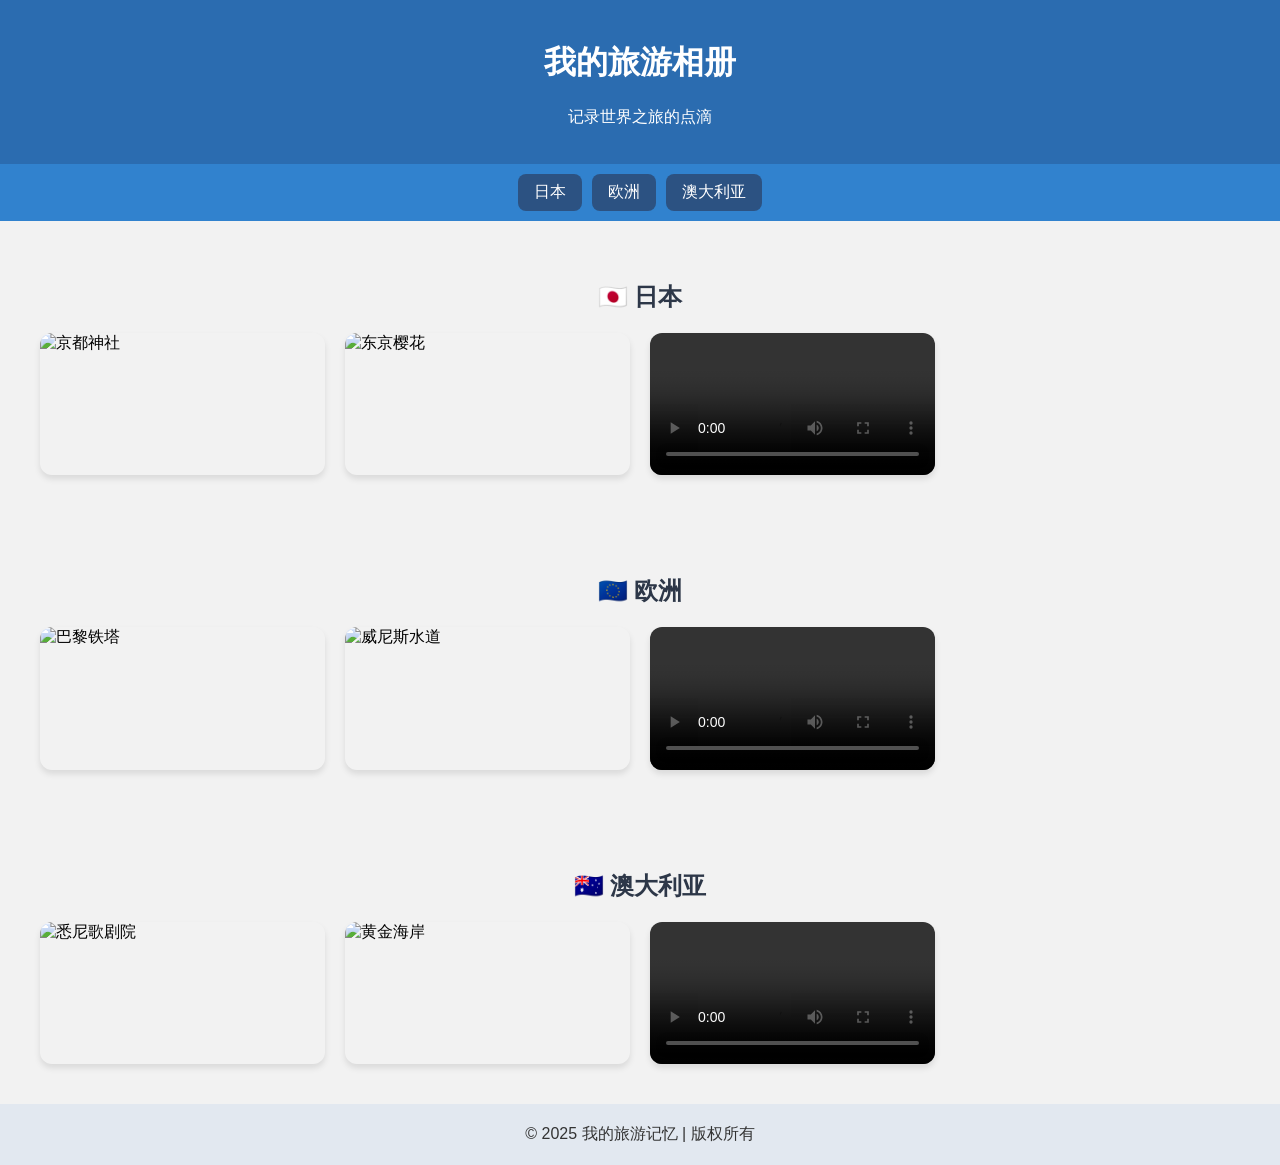
==== index.html @ 56ffec73 "Create index.html" ====
<!DOCTYPE html>
<html lang="zh">
<head>
  <meta charset="UTF-8" />
  <meta name="viewport" content="width=device-width, initial-scale=1.0"/>
  <title>我的旅游相册</title>
  <style>
    body {
      font-family: Arial, sans-serif;
      margin: 0;
      background-color: #f2f2f2;
    }

    header {
      background-color: #2b6cb0;
      color: white;
      padding: 20px;
      text-align: center;
    }

    nav {
      background-color: #3182ce;
      display: flex;
      justify-content: center;
      flex-wrap: wrap;
      gap: 10px;
      padding: 10px;
    }

    nav a {
      color: white;
      text-decoration: none;
      padding: 8px 16px;
      border-radius: 8px;
      background-color: #2c5282;
    }

    nav a:hover {
      background-color: #63b3ed;
    }

    section {
      padding: 40px 20px;
    }

    h2 {
      text-align: center;
      color: #2d3748;
      margin-bottom: 20px;
    }

    .gallery {
      display: grid;
      grid-template-columns: repeat(auto-fill, minmax(280px, 1fr));
      gap: 20px;
      max-width: 1200px;
      margin: auto;
    }

    .gallery img,
    .gallery video {
      width: 100%;
      height: auto;
      border-radius: 12px;
      box-shadow: 0 4px 6px rgba(0,0,0,0.1);
    }

    footer {
      text-align: center;
      padding: 20px;
      background-color: #e2e8f0;
      color: #333;
    }
  </style>
</head>
<body>

<header>
  <h1>我的旅游相册</h1>
  <p>记录世界之旅的点滴</p>
</header>

<nav>
  <a href="#japan">日本</a>
  <a href="#europe">欧洲</a>
  <a href="#australia">澳大利亚</a>
</nav>

<!-- 日本分区 -->
<section id="japan">
  <h2>🇯🇵 日本</h2>
  <div class="gallery">
    <img src="photos/japan_temple.jpg" alt="京都神社">
    <img src="photos/japan_sakura.jpg" alt="东京樱花">
    <video controls>
      <source src="videos/japan_food.mp4" type="video/mp4">
    </video>
  </div>
</section>

<!-- 欧洲分区 -->
<section id="europe">
  <h2>🇪🇺 欧洲</h2>
  <div class="gallery">
    <img src="photos/europe_paris.jpg" alt="巴黎铁塔">
    <img src="photos/europe_venice.jpg" alt="威尼斯水道">
    <video controls>
      <source src="videos/europe_trip.mp4" type="video/mp4">
    </video>
  </div>
</section>

<!-- 澳大利亚分区 -->
<section id="australia">
  <h2>🇦🇺 澳大利亚</h2>
  <div class="gallery">
    <img src="photos/aus_sydney.jpg" alt="悉尼歌剧院">
    <img src="photos/aus_beach.jpg" alt="黄金海岸">
    <video controls>
      <source src="videos/aus_koala.mp4" type="video/mp4">
    </video>
  </div>
</section>

<footer>
  &copy; 2025 我的旅游记忆 | 版权所有
</footer>

</body>
</html>
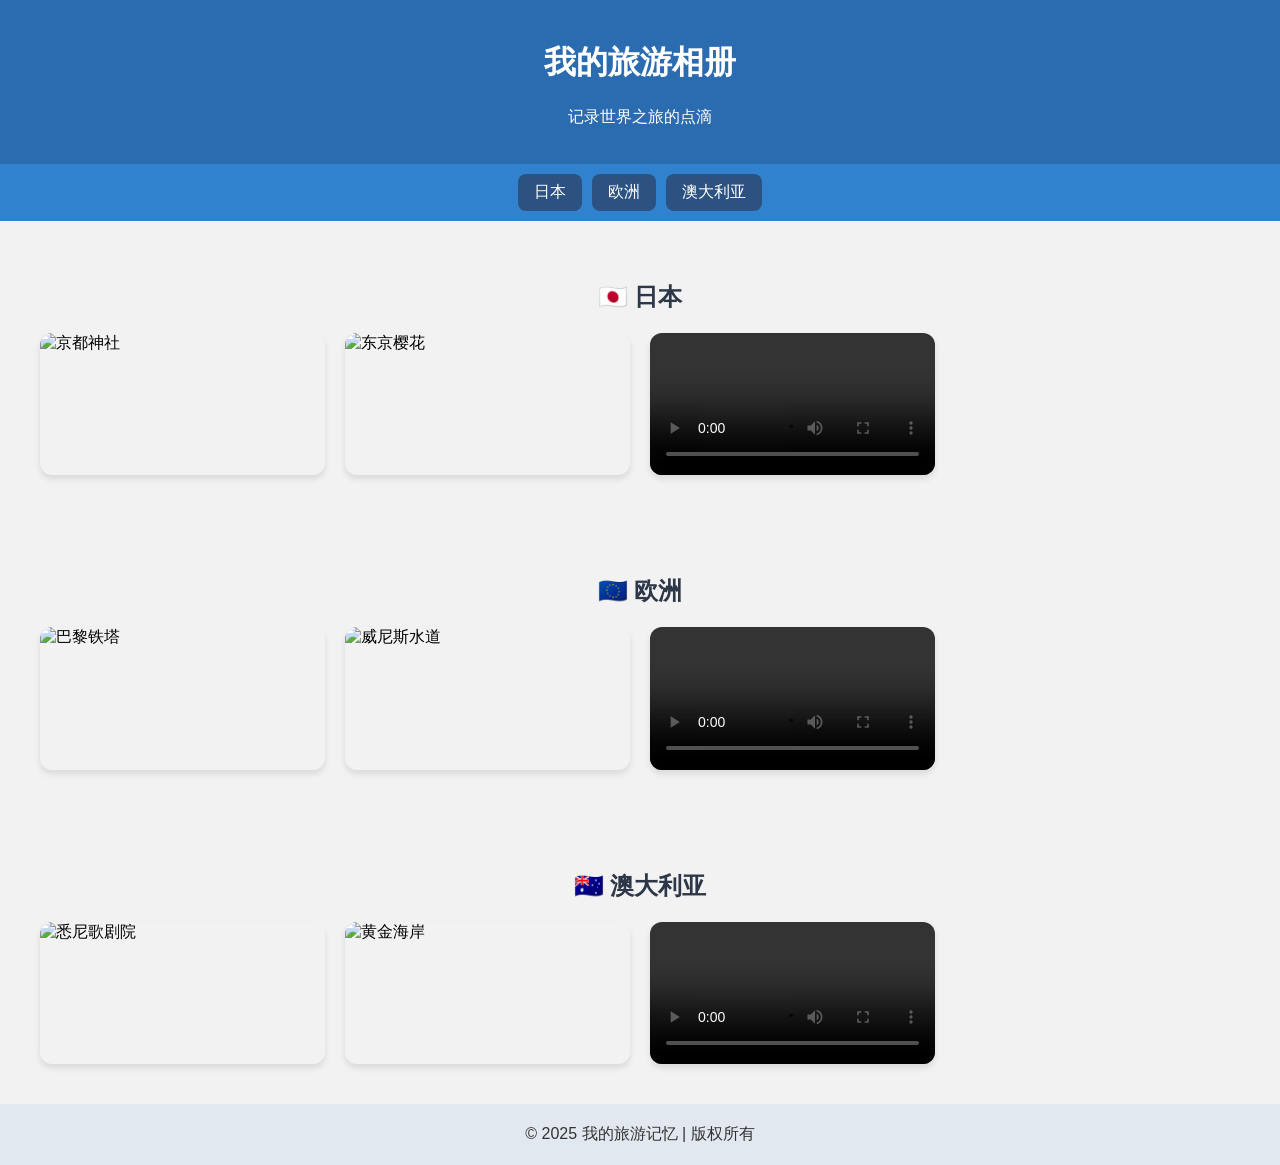
==== commit da0d8adb: "Update index.html" ====
--- a/index.html
+++ b/index.html
@@ -3,7 +3,7 @@
 <head>
   <meta charset="UTF-8" />
   <meta name="viewport" content="width=device-width, initial-scale=1.0"/>
-  <title>我的旅游相册</title>
+  <title>我的旅游相册测试</title>
   <style>
     body {
       font-family: Arial, sans-serif;
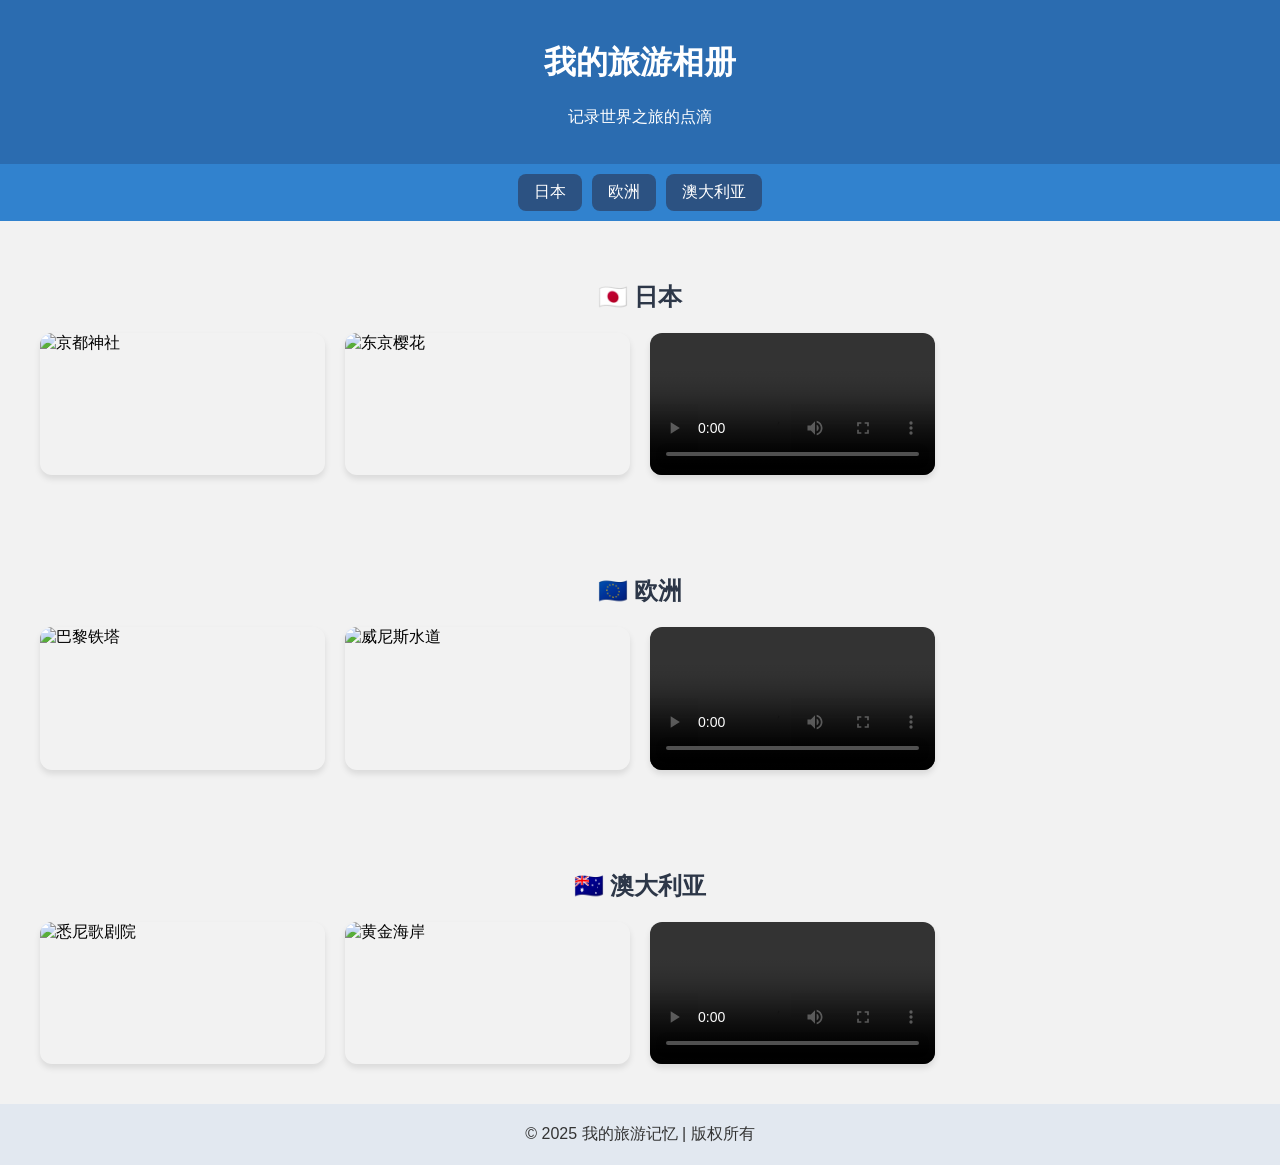
==== commit ede72ef5: "Update index.html" ====
--- a/index.html
+++ b/index.html
@@ -3,7 +3,7 @@
 <head>
   <meta charset="UTF-8" />
   <meta name="viewport" content="width=device-width, initial-scale=1.0"/>
-  <title>我的旅游相册测试</title>
+  <title>我的旅游相册</title>
   <style>
     body {
       font-family: Arial, sans-serif;
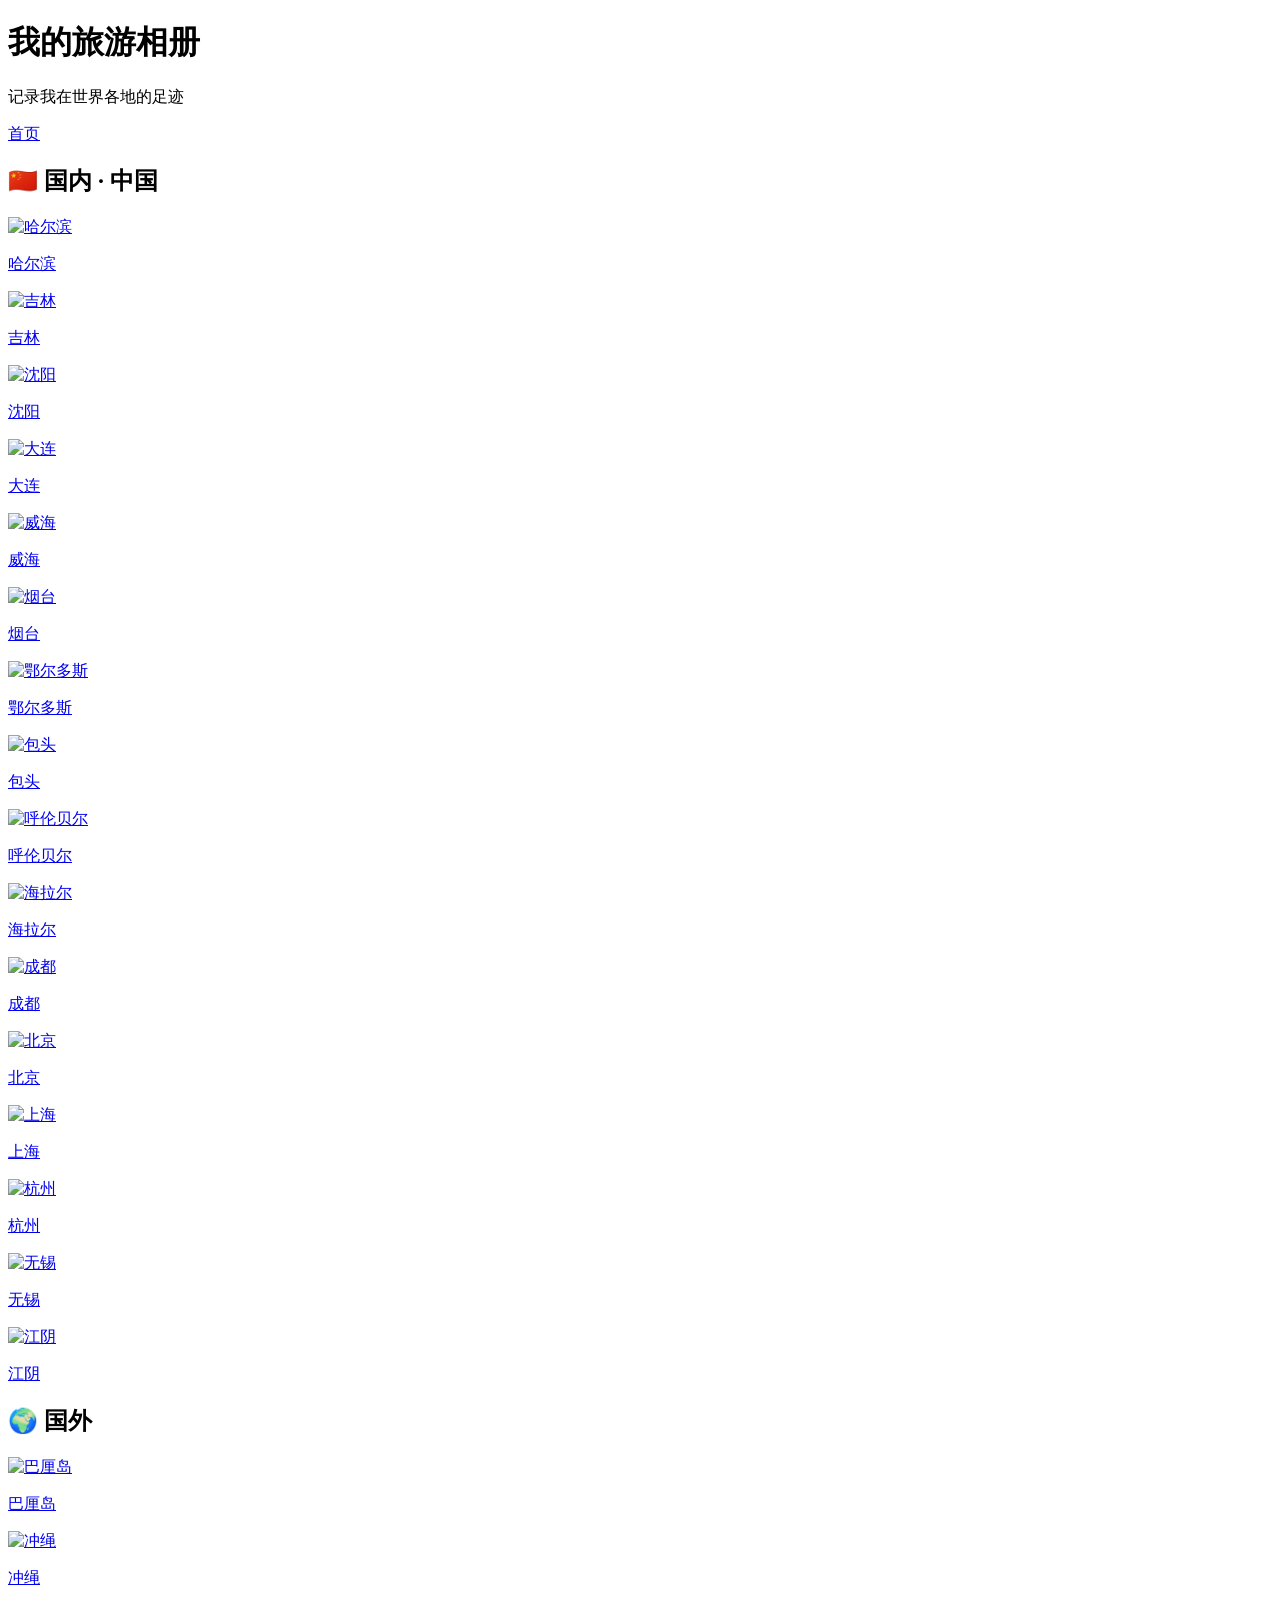
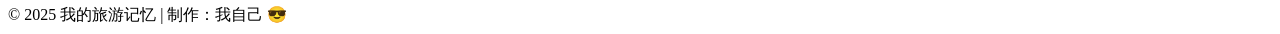
==== commit 27a9ea97: "模版生成 新的index，css和页面模版" ====
--- a/index.html
+++ b/index.html
@@ -4,127 +4,53 @@
   <meta charset="UTF-8" />
   <meta name="viewport" content="width=device-width, initial-scale=1.0"/>
   <title>我的旅游相册</title>
-  <style>
-    body {
-      font-family: Arial, sans-serif;
-      margin: 0;
-      background-color: #f2f2f2;
-    }
-
-    header {
-      background-color: #2b6cb0;
-      color: white;
-      padding: 20px;
-      text-align: center;
-    }
-
-    nav {
-      background-color: #3182ce;
-      display: flex;
-      justify-content: center;
-      flex-wrap: wrap;
-      gap: 10px;
-      padding: 10px;
-    }
-
-    nav a {
-      color: white;
-      text-decoration: none;
-      padding: 8px 16px;
-      border-radius: 8px;
-      background-color: #2c5282;
-    }
-
-    nav a:hover {
-      background-color: #63b3ed;
-    }
-
-    section {
-      padding: 40px 20px;
-    }
-
-    h2 {
-      text-align: center;
-      color: #2d3748;
-      margin-bottom: 20px;
-    }
-
-    .gallery {
-      display: grid;
-      grid-template-columns: repeat(auto-fill, minmax(280px, 1fr));
-      gap: 20px;
-      max-width: 1200px;
-      margin: auto;
-    }
-
-    .gallery img,
-    .gallery video {
-      width: 100%;
-      height: auto;
-      border-radius: 12px;
-      box-shadow: 0 4px 6px rgba(0,0,0,0.1);
-    }
-
-    footer {
-      text-align: center;
-      padding: 20px;
-      background-color: #e2e8f0;
-      color: #333;
-    }
-  </style>
+  <link rel="stylesheet" href="style.css" />
 </head>
 <body>
+  <header>
+    <h1>我的旅游相册</h1>
+    <p>记录我在世界各地的足迹</p>
+  </header>
 
-<header>
-  <h1>我的旅游相册</h1>
-  <p>记录世界之旅的点滴</p>
-</header>
+  <nav>
+    <!-- 可以回到首页 -->
+    <a href="index.html">首页</a>
+  </nav>
 
-<nav>
-  <a href="#japan">日本</a>
-  <a href="#europe">欧洲</a>
-  <a href="#australia">澳大利亚</a>
-</nav>
+  <!-- 国内旅行 -->
+  <section>
+    <h2>🇨🇳 国内 · 中国</h2>
+    <div class="gallery">
+      <a href="harbin.html"><img src="photos/harbin.jpg" alt="哈尔滨"><p>哈尔滨</p></a>
+      <a href="jilin.html"><img src="photos/jilin.jpg" alt="吉林"><p>吉林</p></a>
+      <a href="shenyang.html"><img src="photos/shenyang.jpg" alt="沈阳"><p>沈阳</p></a>
+      <a href="dalian.html"><img src="photos/dalian.jpg" alt="大连"><p>大连</p></a>
+      <a href="weihai.html"><img src="photos/weihai.jpg" alt="威海"><p>威海</p></a>      
+      <a href="yantai.html"><img src="photos/weihai.jpg" alt="烟台"><p>烟台</p></a>
+      <a href="ordos.html"><img src="photos/ordos.jpg" alt="鄂尔多斯"><p>鄂尔多斯</p></a>
+      <a href="baotou.html"><img src="photos/baotou.jpg" alt="包头"><p>包头</p></a>
+      <a href="hulunbuir.html"><img src="photos/hulunbuir.jpg" alt="呼伦贝尔"><p>呼伦贝尔</p></a>
+      <a href="hailar.html"><img src="photos/hailar.jpg" alt="海拉尔"><p>海拉尔</p></a>
+      <a href="chengdu.html"><img src="photos/chengdu.jpg" alt="成都"><p>成都</p></a>
+      <a href="beijing.html"><img src="photos/beijing.jpg" alt="北京"><p>北京</p></a>
+      <a href="shanghai.html"><img src="photos/shanghai.jpg" alt="上海"><p>上海</p></a>
+      <a href="hangzhou.html"><img src="photos/hangzhou.jpg" alt="杭州"><p>杭州</p></a>
+      <a href="wuxi.html"><img src="photos/wuxi.jpg" alt="无锡"><p>无锡</p></a>
+      <a href="jiangyin.html"><img src="photos/jiangyin.jpg" alt="江阴"><p>江阴</p></a>
+    </div>
+  </section>
 
-<!-- 日本分区 -->
-<section id="japan">
-  <h2>🇯🇵 日本</h2>
-  <div class="gallery">
-    <img src="photos/japan_temple.jpg" alt="京都神社">
-    <img src="photos/japan_sakura.jpg" alt="东京樱花">
-    <video controls>
-      <source src="videos/japan_food.mp4" type="video/mp4">
-    </video>
-  </div>
-</section>
+  <!-- 国外旅行 -->
+  <section>
+    <h2>🌍 国外</h2>
+    <div class="gallery">
+      <a href="bali.html"><img src="photos/bali.jpg" alt="巴厘岛"><p>巴厘岛</p></a>
+      <a href="okinawa.html"><img src="photos/okinawa.jpg" alt="冲绳"><p>冲绳</p></a>
+    </div>
+  </section>
 
-<!-- 欧洲分区 -->
-<section id="europe">
-  <h2>🇪🇺 欧洲</h2>
-  <div class="gallery">
-    <img src="photos/europe_paris.jpg" alt="巴黎铁塔">
-    <img src="photos/europe_venice.jpg" alt="威尼斯水道">
-    <video controls>
-      <source src="videos/europe_trip.mp4" type="video/mp4">
-    </video>
-  </div>
-</section>
-
-<!-- 澳大利亚分区 -->
-<section id="australia">
-  <h2>🇦🇺 澳大利亚</h2>
-  <div class="gallery">
-    <img src="photos/aus_sydney.jpg" alt="悉尼歌剧院">
-    <img src="photos/aus_beach.jpg" alt="黄金海岸">
-    <video controls>
-      <source src="videos/aus_koala.mp4" type="video/mp4">
-    </video>
-  </div>
-</section>
-
-<footer>
-  &copy; 2025 我的旅游记忆 | 版权所有
-</footer>
-
+  <footer>
+    &copy; 2025 我的旅游记忆 | 制作：我自己 😎
+  </footer>
 </body>
 </html>
